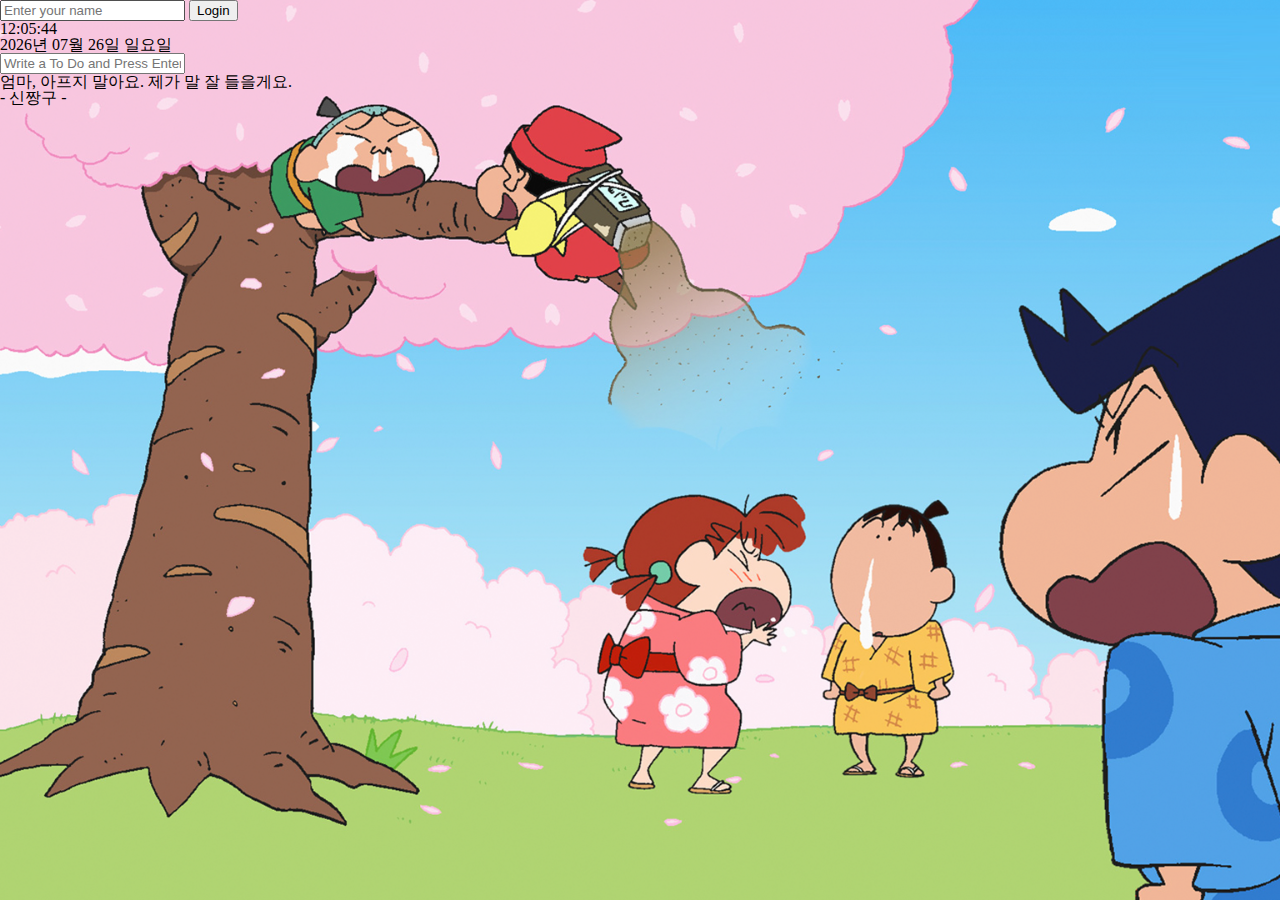
==== index.html @ dc627b4e "Background" ====
<!DOCTYPE html>
<html lang="en">
    <head>
        <meta charset="UTF-8" />
        <meta name="viewport" content="width=device-width, initial-scale=1.0">
        <link rel="stylesheet" href="css/style.css" />
        <title>Momentum App</title>
    </head>
    <body>
        <div class="container">
            <form class="hidden" id="login-form">
                <input type="text" placeholder="Enter your name" maxlength="15" required />
                <button>Login</button>
            </form>
            <div id="clock">00:00:00</div>
            <div id="today-info">0000년 00월 00일 0요일</div>
            <h1 class="hidden" id="greeting"></h1>
            <form id="todo-form">
                <input type="text" placeholder="Write a To Do and Press Enter" required />
            </form>
            <ul id="todo-list"></ul>
            <div id="quote">
                <p></p>
                <p></p>
            </div>
            <div id="weather">
                <span></span>
                <span></span>
            </div>
        </div>
        <script src="js/greeting.js"></script>
        <script src="js/clock.js"></script>
        <script src="js/quotes.js"></script>
        <script src="js/background.js"></script>
        <script src="js/todo.js"></script>
        <script src="js/weather.js"></script>
    </body>
</html>
---- css/style.css ----
html, body, div, span, applet, object, iframe,
h1, h2, h3, h4, h5, h6, p, blockquote, pre,
a, abbr, acronym, address, big, cite, code,
del, dfn, em, img, ins, kbd, q, s, samp,
small, strike, strong, sub, sup, tt, var,
b, u, i, center,
dl, dt, dd, ol, ul, li,
fieldset, form, label, legend,
table, caption, tbody, tfoot, thead, tr, th, td,
article, aside, canvas, details, embed,
figure, figcaption, footer, header, hgroup,
menu, nav, output, ruby, section, summary,
time, mark, audio, video {
	margin: 0;
	padding: 0;
	border: 0;
	font-size: 100%;
	font: inherit;
	vertical-align: baseline;
}
article, aside, details, figcaption, figure,
footer, header, hgroup, menu, nav, section {
	display: block;
}
body {
	line-height: 1;
}
ol, ul {
	list-style: none;
}
blockquote, q {
	quotes: none;
}
blockquote:before, blockquote:after,
q:before, q:after {
	content: '';
	content: none;
}
table {
	border-collapse: collapse;
	border-spacing: 0;
}

* {
    box-sizing: border-box;
}

.hidden {
    display: none;
}
  
html {
    height: 100%;
}
  
body {
    height: 100%;
    opacity: 100%;
    overflow: hidden;
}

.container {
    height: 100%;
    background-size: cover;
}
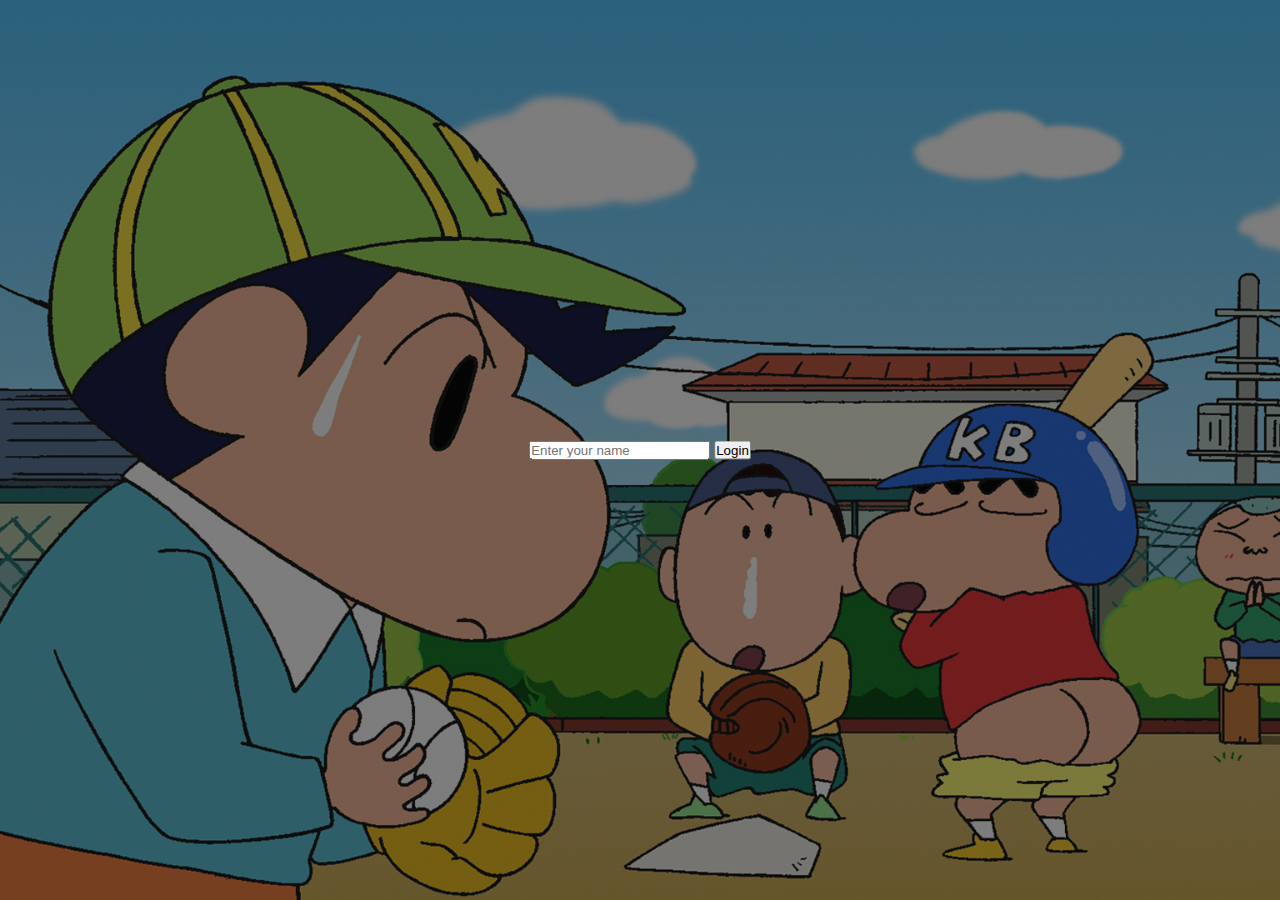
==== commit 662bc02d: "LogInOut" ====
--- a/index.html
+++ b/index.html
@@ -4,35 +4,48 @@
         <meta charset="UTF-8" />
         <meta name="viewport" content="width=device-width, initial-scale=1.0">
         <link rel="stylesheet" href="css/style.css" />
-        <title>Momentum App</title>
+        <title>Nomentum</title>
     </head>
     <body>
         <div class="container">
-            <form class="hidden" id="login-form">
-                <input type="text" placeholder="Enter your name" maxlength="15" required />
-                <button>Login</button>
-            </form>
-            <div id="clock">00:00:00</div>
-            <div id="today-info">0000년 00월 00일 0요일</div>
-            <h1 class="hidden" id="greeting"></h1>
-            <form id="todo-form">
-                <input type="text" placeholder="Write a To Do and Press Enter" required />
-            </form>
-            <ul id="todo-list"></ul>
-            <div id="quote">
-                <p></p>
-                <p></p>
+            <div class="hidden lobby">
+                <form id="login-form">
+                    <input type="text" placeholder="Enter your name" maxlength="15" required />
+                    <button id="login-button">Login</button>
+                </form>
             </div>
-            <div id="weather">
-                <span></span>
-                <span></span>
+            <div class="hidden main">
+                <div class="top">
+                    <div id="weather">
+                        <span></span>
+                        <span></span>
+                    </div>
+                </div>
+                <div class="mid">
+                    <div id="clock">00:00:00</div>
+                    <div id="today-info">0000년 00월 00일 0요일</div>
+                    <h1 id="hello-message"></h1>
+                    <button id="logout-button">Logout</button>
+                </div>
+                <div class="bottom">
+                    <div id="quote">
+                        <span></span>
+                        <span></span>
+                    </div>
+                    <div class="todo-modal">
+                        <form id="todo-form">
+                            <input type="text" placeholder="Write a To Do and Press Enter" required />
+                        </form>
+                        <ul id="todo-list"></ul>
+                    </div>
+                </div>
             </div>
         </div>
-        <script src="js/greeting.js"></script>
+        <script src="js/loginout.js"></script>
+        <script src="js/background.js"></script>
+        <script src="js/weather.js"></script>
         <script src="js/clock.js"></script>
         <script src="js/quotes.js"></script>
-        <script src="js/background.js"></script>
         <script src="js/todo.js"></script>
-        <script src="js/weather.js"></script>
     </body>
 </html>--- a/css/style.css
+++ b/css/style.css
@@ -41,12 +41,32 @@
 	border-spacing: 0;
 }
 
+:root {
+    /* color */
+    --color-white: #fafafa;
+    --color-light-grey: #dfdfdf;
+    --color-background: #1d1a1a49;
+    --color-todolist: #1d1d1db6;
+    --color-dark-grey: #3d3535b6;
+    --color-deep-dark-grey: #0f0e0eb6;
+  
+    /* size */
+    --base-space: 8px;
+    --large-space: 12px;
+    --size-button: 60px;
+    --size-border-radius: 5px;
+    --size-placeholder: 18px;
+  
+    /* font size */
+    --font-large: 20px;
+    --font-regular: 16px;
+    --font-medium: 14px;
+}
+  
 * {
+    margin: 0;
+    padding: 0;
     box-sizing: border-box;
-}
-
-.hidden {
-    display: none;
 }
   
 html {
@@ -55,7 +75,6 @@
   
 body {
     height: 100%;
-    opacity: 100%;
     overflow: hidden;
 }
 
@@ -63,3 +82,56 @@
     height: 100%;
     background-size: cover;
 }
+
+.lobby {
+    height: 100%;
+    position: relative;
+}
+
+.lobby::before {
+    content: "";
+    position: absolute;
+    opacity: 50%;
+    top: 0px;
+    left: 0px;
+    right: 0px;
+    bottom: 0px;
+    background-color: #000000;
+}
+
+#login-form {
+    position: absolute;
+    top: 50%;
+    left: 50%;
+    transform: translate(-50%, -50%);
+}
+
+.main {
+    height: 100%;
+    position: relative;
+    
+}
+
+.main::before {
+    content: "";
+    position: absolute;
+    opacity: 20%;
+    top: 0px;
+    left: 0px;
+    right: 0px;
+    bottom: 0px;
+    background-color: #000000;
+}
+
+.main h1 {
+    color: red;
+    position: relative;
+}
+
+#logout-button {
+    position: relative;
+}
+
+.hidden {
+    display: none;
+}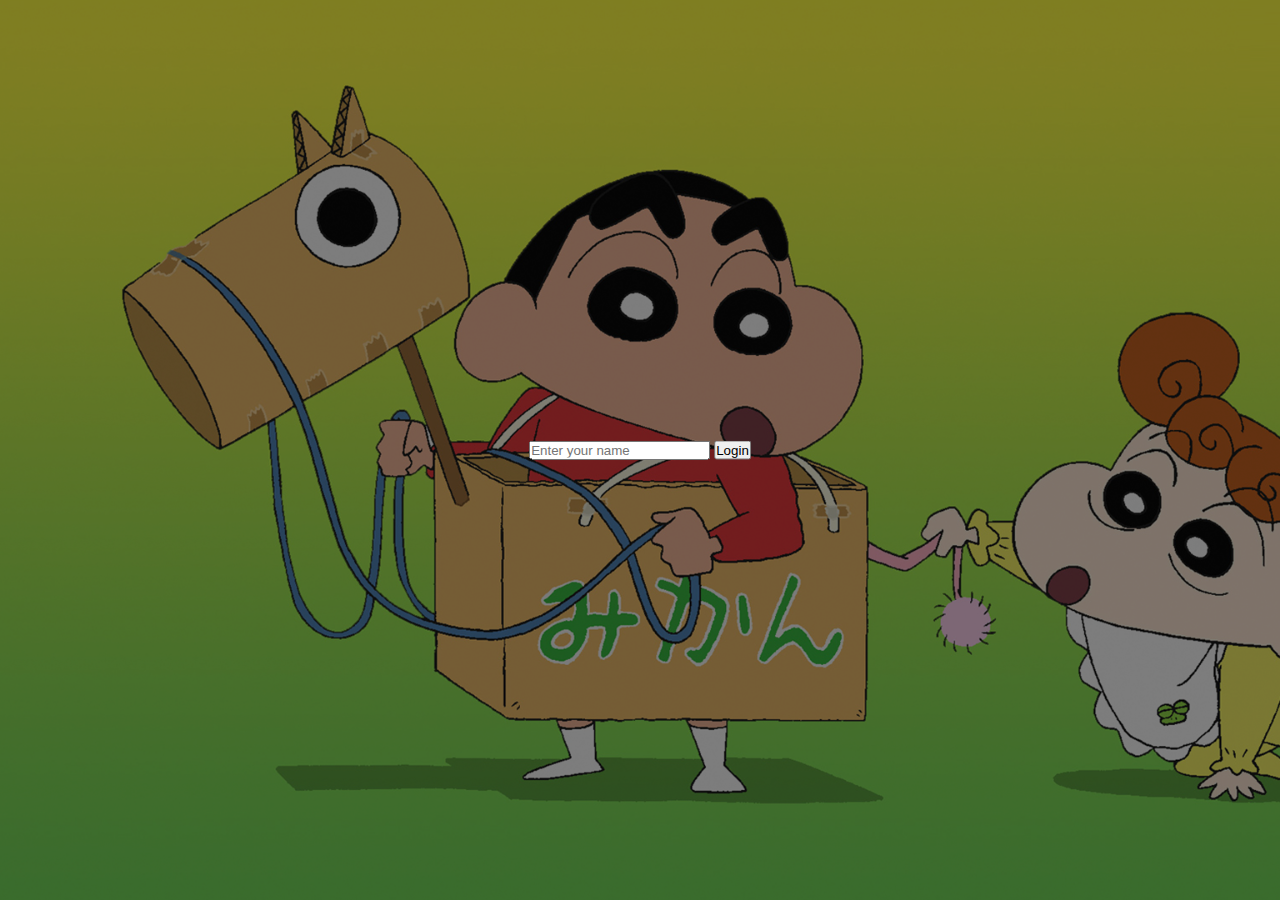
==== commit 6754bd16: "Weather" ====
--- a/index.html
+++ b/index.html
@@ -17,11 +17,13 @@
             <div class="hidden main">
                 <div class="top">
                     <div id="weather">
-                        <span></span>
-                        <span></span>
+                        <img class="icon" height="30px" width="30px" />
+                        <span class="status"></span>
+                        <span class="city"></span>
+                        <span class="temperature"></span>
                     </div>
                 </div>
-                <div class="mid">
+                <div class="middle">
                     <div id="clock">00:00:00</div>
                     <div id="today-info">0000년 00월 00일 0요일</div>
                     <h1 id="hello-message"></h1>
@@ -29,8 +31,8 @@
                 </div>
                 <div class="bottom">
                     <div id="quote">
-                        <span></span>
-                        <span></span>
+                        <span class="quote"></span>
+                        <span class="character"></span>
                     </div>
                     <div class="todo-modal">
                         <form id="todo-form">
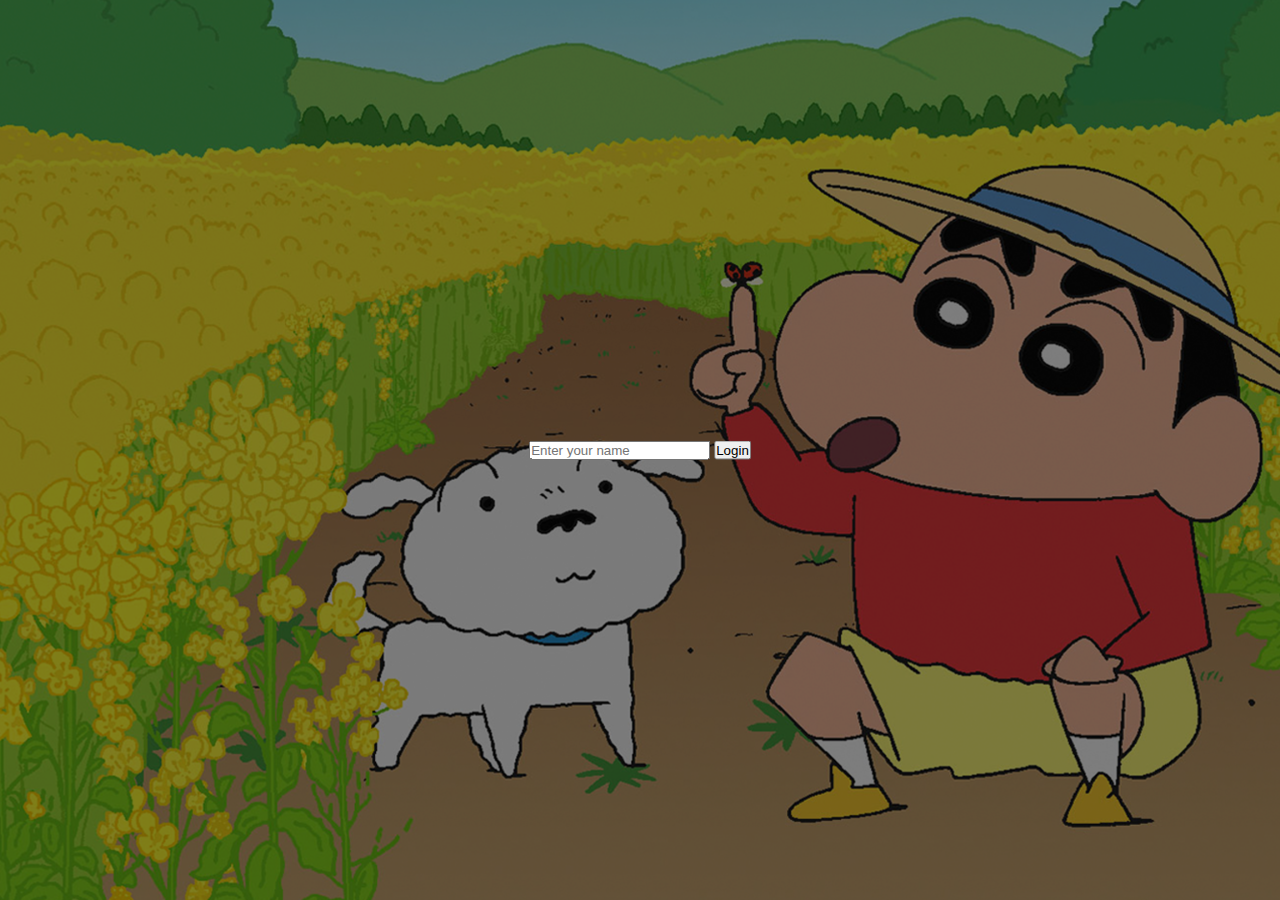
==== commit 3466954e: "Todo" ====
--- a/index.html
+++ b/index.html
@@ -8,13 +8,13 @@
     </head>
     <body>
         <div class="container">
-            <div class="hidden lobby">
+            <div class="lobby hidden">
                 <form id="login-form">
                     <input type="text" placeholder="Enter your name" maxlength="15" required />
                     <button id="login-button">Login</button>
                 </form>
             </div>
-            <div class="hidden main">
+            <div class="main hidden">
                 <div class="top">
                     <div id="weather">
                         <img class="icon" height="30px" width="30px" />
@@ -34,16 +34,19 @@
                         <span class="quote"></span>
                         <span class="character"></span>
                     </div>
-                    <div class="todo-modal">
-                        <form id="todo-form">
-                            <input type="text" placeholder="Write a To Do and Press Enter" required />
-                        </form>
-                        <ul id="todo-list"></ul>
+                    <button id="todo-button">Todo</button>
+                    <div id="todo-modal" class="modal-overlay hidden">
+                        <div class="modal-window">
+                            <form id="todo-form">
+                                <input type="text" placeholder="Write a To Do and Press Enter" required />
+                            </form>
+                            <ul id="todo-list"></ul>
+                        </div>
                     </div>
                 </div>
             </div>
         </div>
-        <script src="js/loginout.js"></script>
+        <script src="js/login.js"></script>
         <script src="js/background.js"></script>
         <script src="js/weather.js"></script>
         <script src="js/clock.js"></script>
--- a/css/style.css
+++ b/css/style.css
@@ -123,12 +123,15 @@
     background-color: #000000;
 }
 
-.main h1 {
-    color: red;
+.top {
     position: relative;
 }
 
-#logout-button {
+.middle {
+    position: relative;
+}
+
+.bottom {
     position: relative;
 }
 
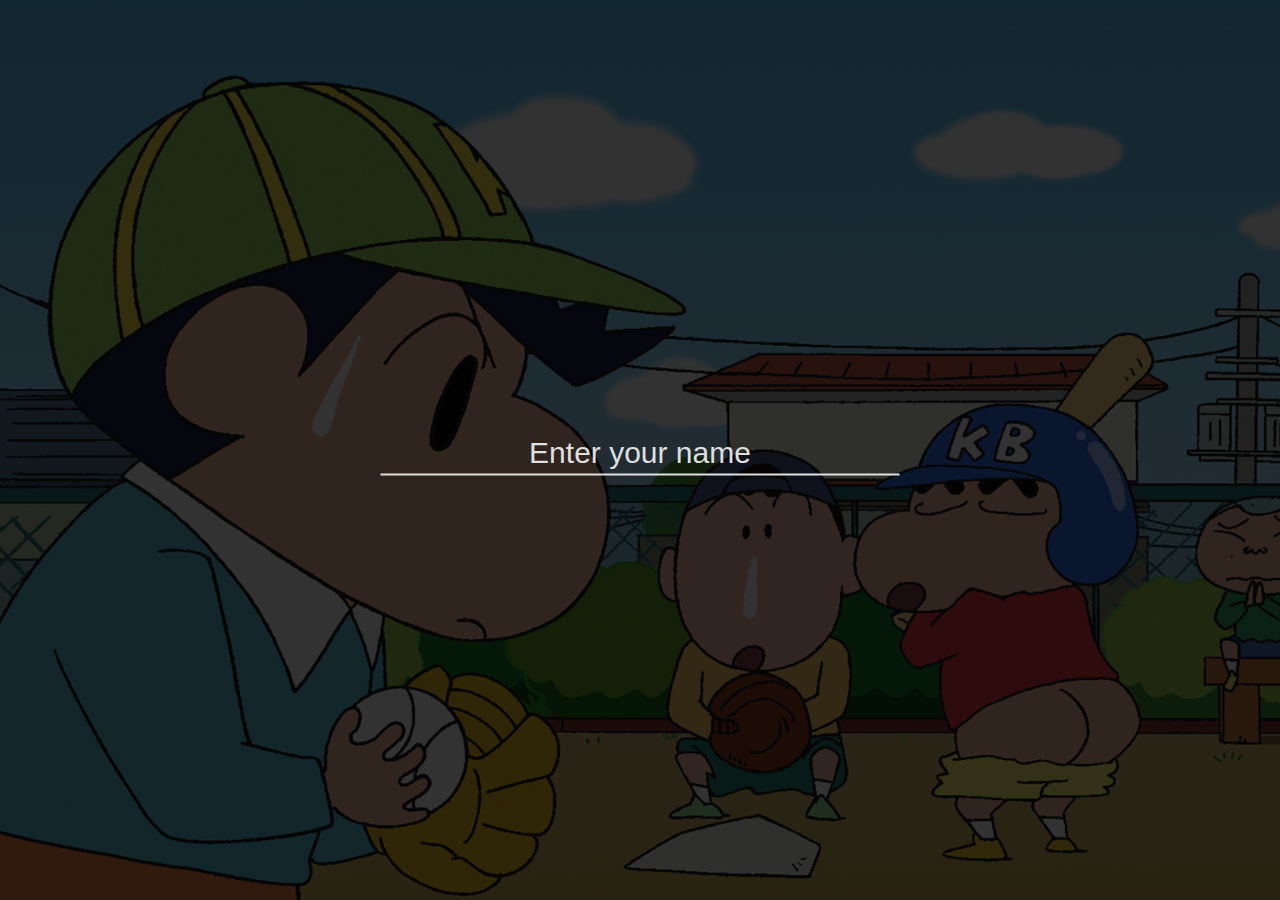
==== commit adb782c6: "Style Weather" ====
--- a/index.html
+++ b/index.html
@@ -17,10 +17,14 @@
             <div class="main hidden">
                 <div class="top">
                     <div id="weather">
-                        <img class="icon" height="30px" width="30px" />
-                        <span class="status"></span>
-                        <span class="city"></span>
-                        <span class="temperature"></span>
+                        <div>
+                            <img class="icon" height="50px" width="50px" />
+                            <span class="status"></span>
+                        </div>
+                        <div>
+                            <span class="city"></span>
+                            <span class="temperature"></span>
+                        </div>
                     </div>
                 </div>
                 <div class="middle">
--- a/css/style.css
+++ b/css/style.css
@@ -42,40 +42,27 @@
 }
 
 :root {
-    /* color */
     --color-white: #fafafa;
     --color-light-grey: #dfdfdf;
-    --color-background: #1d1a1a49;
-    --color-todolist: #1d1d1db6;
-    --color-dark-grey: #3d3535b6;
-    --color-deep-dark-grey: #0f0e0eb6;
-  
-    /* size */
-    --base-space: 8px;
-    --large-space: 12px;
-    --size-button: 60px;
-    --size-border-radius: 5px;
-    --size-placeholder: 18px;
-  
-    /* font size */
-    --font-large: 20px;
-    --font-regular: 16px;
-    --font-medium: 14px;
+    --color-medium-grey: #b3b3b3;
+
+    --size-placeholder: 30px;
 }
-  
+
 * {
     margin: 0;
     padding: 0;
     box-sizing: border-box;
 }
-  
+
 html {
     height: 100%;
 }
-  
+
 body {
     height: 100%;
     overflow: hidden;
+    font-family: 'Segoe UI', Tahoma, Geneva, Verdana, sans-serif;
 }
 
 .container {
@@ -91,7 +78,7 @@
 .lobby::before {
     content: "";
     position: absolute;
-    opacity: 50%;
+    opacity: 80%;
     top: 0px;
     left: 0px;
     right: 0px;
@@ -100,16 +87,54 @@
 }
 
 #login-form {
+    display: flex;
     position: absolute;
     top: 50%;
     left: 50%;
     transform: translate(-50%, -50%);
 }
 
+#login-form input {
+    background: none;
+    border: none;
+    border-bottom: 2px solid var(--color-light-grey);
+    padding: 2px;
+    font-size: 40px;
+    color: var(--color-white);
+    text-align: center;
+}
+
+#login-form input:focus {
+    outline: none;
+}
+
+#login-form input::placeholder {
+    font-size: var(--size-placeholder);
+    color: var(--color-light-grey);
+}
+
+#login-button {
+    display: none;
+    width: 75px;
+    background: none;
+    border: 2px solid var(--color-light-grey);
+    border-radius: 10px;
+    margin: 8px 0px 2px 8px;
+    font-size: 20px;
+    color: var(--color-white);
+}
+
+#login-button:hover {
+    background: var(--color-medium-grey);
+    cursor: pointer;
+}
+
 .main {
+    display: flex;
+    flex-direction: column;
     height: 100%;
+    width: 100%;
     position: relative;
-    
 }
 
 .main::before {
@@ -124,7 +149,29 @@
 }
 
 .top {
+    display: flex;
+    height: 10%;
+    justify-content: flex-end;
+    align-items: center;
     position: relative;
+}
+
+#weather {
+    display: flex;
+    flex-direction: column;
+    width: 200px;
+    align-items: center;
+    color: var(--color-white);
+}
+
+#weather div {
+    display: flex;
+    flex-direction: row;
+    align-items: center;
+}
+
+#weather div>span {
+    margin: 0px 3px;
 }
 
 .middle {
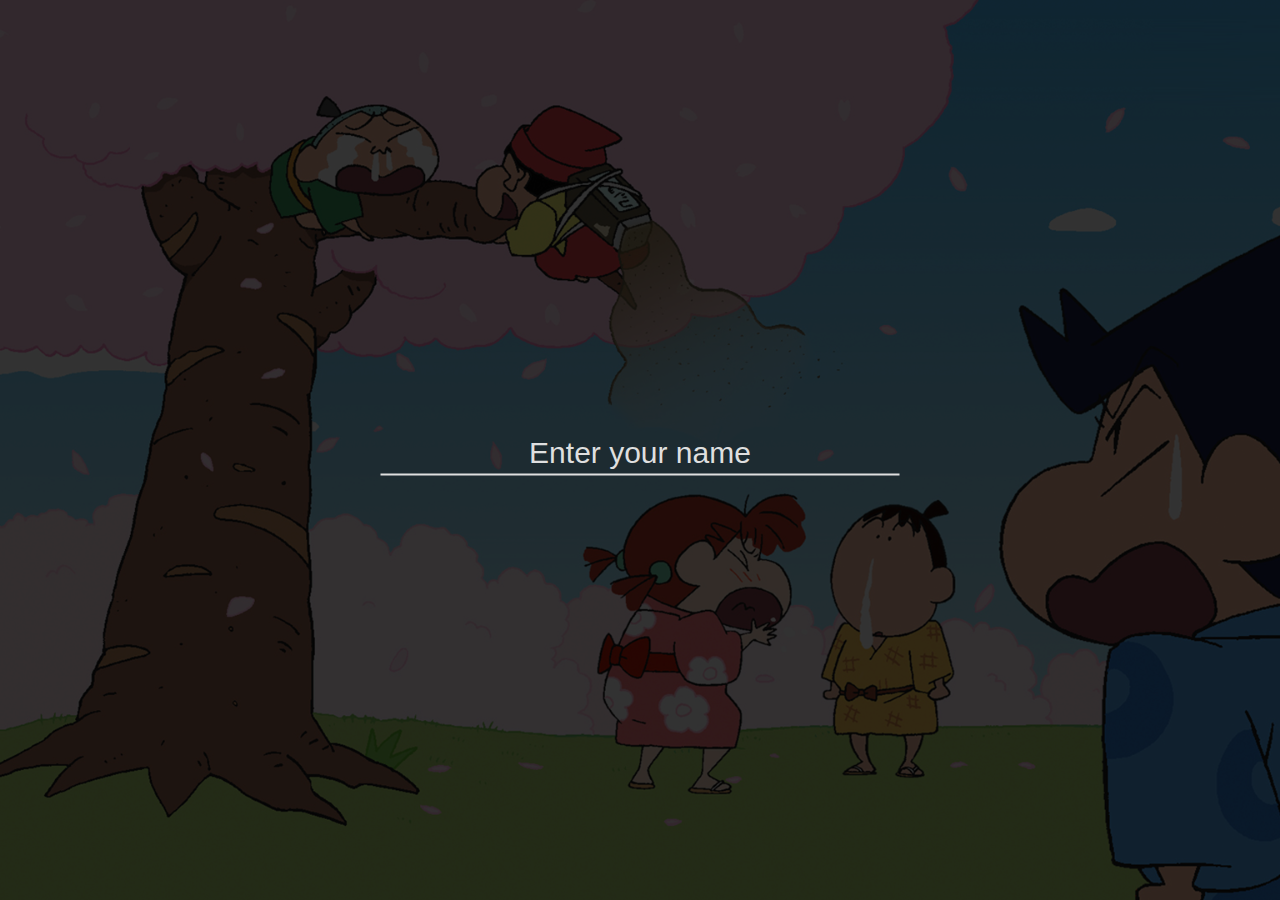
==== commit 4845e447: "Style Todo" ====
--- a/index.html
+++ b/index.html
@@ -10,7 +10,7 @@
         <div class="container">
             <div class="lobby hidden">
                 <form id="login-form">
-                    <input type="text" placeholder="Enter your name" maxlength="15" required />
+                    <input type="text" placeholder="Enter your name" maxlength="12" required />
                     <button id="login-button">Login</button>
                 </form>
             </div>
@@ -38,11 +38,11 @@
                         <span class="quote"></span>
                         <span class="character"></span>
                     </div>
-                    <button id="todo-button">Todo</button>
+                    <button id="todo-button"">Todo</button>
                     <div id="todo-modal" class="modal-overlay hidden">
                         <div class="modal-window">
                             <form id="todo-form">
-                                <input type="text" placeholder="Write a To Do and Press Enter" required />
+                                <input type="text" placeholder="Write a To Do and Press Enter" maxlength="20" required />
                             </form>
                             <ul id="todo-list"></ul>
                         </div>
--- a/css/style.css
+++ b/css/style.css
@@ -15,7 +15,6 @@
 	padding: 0;
 	border: 0;
 	font-size: 100%;
-	font: inherit;
 	vertical-align: baseline;
 }
 article, aside, details, figcaption, figure,
@@ -45,8 +44,8 @@
     --color-white: #fafafa;
     --color-light-grey: #dfdfdf;
     --color-medium-grey: #b3b3b3;
-
-    --size-placeholder: 30px;
+    --color-black: #000000;
+    --color-todo-list: #252525b4;
 }
 
 * {
@@ -57,16 +56,16 @@
 
 html {
     height: 100%;
+    font-family: "Apple SD Gothic Neo", "Malgun Gothic", sans-serif;
 }
 
 body {
     height: 100%;
     overflow: hidden;
-    font-family: 'Segoe UI', Tahoma, Geneva, Verdana, sans-serif;
 }
 
 .container {
-    height: 100%;
+    height: 100vh;
     background-size: cover;
 }
 
@@ -83,7 +82,7 @@
     left: 0px;
     right: 0px;
     bottom: 0px;
-    background-color: #000000;
+    background-color: var(--color-black);
 }
 
 #login-form {
@@ -109,7 +108,7 @@
 }
 
 #login-form input::placeholder {
-    font-size: var(--size-placeholder);
+    font-size: 30px;
     color: var(--color-light-grey);
 }
 
@@ -140,12 +139,12 @@
 .main::before {
     content: "";
     position: absolute;
-    opacity: 20%;
+    opacity: 40%;
     top: 0px;
     left: 0px;
     right: 0px;
     bottom: 0px;
-    background-color: #000000;
+    background-color: var(--color-black);
 }
 
 .top {
@@ -171,15 +170,169 @@
 }
 
 #weather div>span {
-    margin: 0px 3px;
+    margin: 0px 5px;
 }
 
 .middle {
-    position: relative;
+    display: flex;
+    flex-direction: column;
+    height: 80%;
+    justify-content: center;
+    align-items: center;
+    position: relative;
+}
+
+#clock {
+    margin: 12px;
+    font-weight: 550;
+    font-size: 135px;
+    color: var(--color-white);
+}
+
+#today-info {
+    margin: 10px;
+    font-weight: 550;
+    font-size: 25px;
+    color: var(--color-white);
+}
+
+#hello-message {
+    margin: 12px;
+    font-weight: 550;
+    font-size: 55px;
+    color: var(--color-white);
+}
+
+#logout-button {
+    width: 120px;
+    background: none;
+    border: 2px solid var(--color-light-grey);
+    border-radius: 100px;
+    margin: 10px;
+    padding: 8px;
+    font-size: 20px;
+    color: var(--color-white);
+}
+
+#logout-button:hover {
+    background: var(--color-medium-grey);
+    opacity: 80%;
+    cursor: pointer;
 }
 
 .bottom {
-    position: relative;
+    display: flex;
+    flex-direction: row;
+    height: 10%;
+    justify-content: center;
+    align-items: center;
+    position: relative;
+}
+
+#quote {
+    display: flex;
+    flex-direction: column;
+    justify-content: center;
+    align-items: center;
+    color: var(--color-white);
+}
+
+#quote span {
+    margin: 4px 0px;
+}
+
+#todo-button {
+    background: none;
+    border: none;
+    padding: 8px;
+    font-size: 20px;
+    color: var(--color-white);
+    position: absolute;
+    right: 50px;
+}
+
+#todo-button:hover {
+    transform: scale(1.1);
+    cursor: pointer;
+}
+
+.modal-overlay {
+    display: flex;
+    height: 100vh;
+    width: 100%;
+    margin: 0px;
+    position: absolute;
+    bottom: 0px;
+    z-index: 1;
+}
+
+.modal-window {
+    display: flex;
+    flex-direction: column;
+    height: 300px;
+    width: 400px;
+    background-color: var(--color-todo-list);
+    border-radius: 5px;
+    position: absolute;
+    right: 50px;
+    bottom: 70px;
+}
+
+#todo-form input {
+    width: 95%;
+    background-color: var(--color-todo-list);
+    border: none;
+    border-radius: 5px;
+    margin: 10px 10px 0px 10px;
+    padding: 8px;
+    font-size: 14px;
+    color: var(--color-white);
+}
+
+#todo-form input:focus {
+    outline: none;
+}
+
+#todo-form input::placeholder {
+    font-size: 14px;
+    color: var(--color-light-grey);
+}
+
+#todo-list {
+    color: var(--color-white);
+    margin: 8px;
+    list-style: none;
+    overflow-y: auto;
+}
+
+#todo-list li {
+    display: flex;
+    flex-direction: row;
+    align-items: center;
+    padding: 6px 8px;
+}
+
+#todo-list button {
+    background: none;
+    border: none;
+    margin-left: 8px;
+    color: var(--color-medium-grey);
+}
+
+#todo-list button:hover {
+    cursor: pointer;
+}
+
+#todo-list::-webkit-scrollbar {
+    width: 10px;
+}
+
+#todo-list::-webkit-scrollbar-thumb {
+    background-color: var(--color-todo-list);
+}
+
+#todo-list::-webkit-scrollbar-track {
+    background: none;
 }
 
 .hidden {
